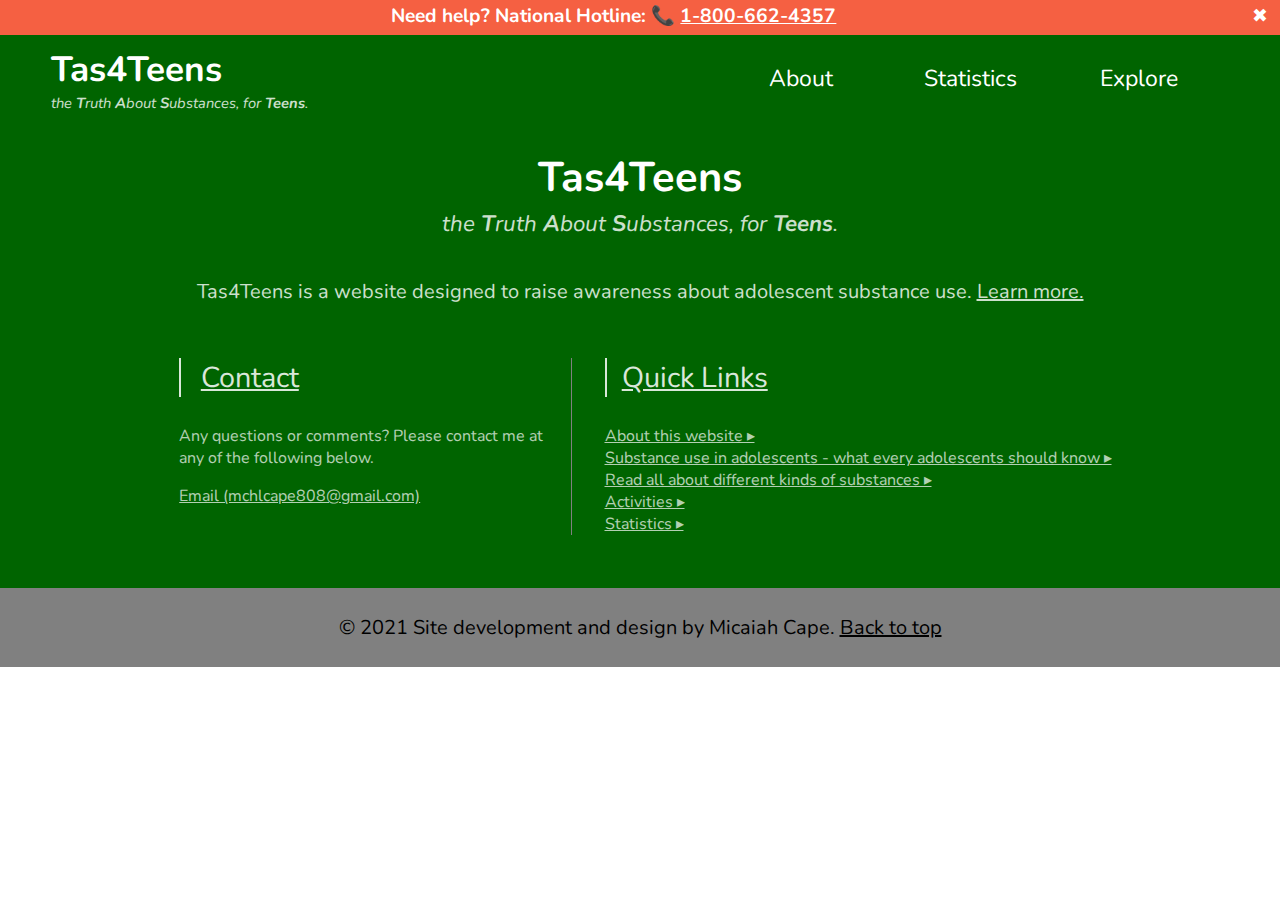
==== index.html @ 203330e4 "template" ====
<!DOCTYPE html>
<html lang="en">
<head>
    <meta charset="UTF-8">
    <meta http-equiv="X-UA-Compatible" content="IE=edge">
    <meta name="viewport" content="width=device-width, initial-scale=1.0">
    <title>Homepage | Tas4Teens</title>
    <link rel="stylesheet" href="css/template.css">
    <link rel="preconnect" href="https://fonts.googleapis.com">
<link rel="preconnect" href="https://fonts.gstatic.com" crossorigin>
<link href="https://fonts.googleapis.com/css2?family=Nunito:wght@200&display=swap" rel="stylesheet">

<!--Newsreader/serif font--> <link rel="preconnect" href="https://fonts.googleapis.com">
<link rel="preconnect" href="https://fonts.gstatic.com" crossorigin>
<link href="https://fonts.googleapis.com/css2?family=Newsreader:wght@300&display=swap" rel="stylesheet">
</head>
<body>
    <div id = 'emergencyHeader'>
        <p id = 'emergency'>
            Need help? National Hotline: 📞 <a href="tel://+18006624357" id = 'call'>1-800-662-4357</a>
        </p>
        <p id = 'close'>✖</p>
       
    </div>

    <div id = 'emergencyMobileHeader'>
        <p id = 'emergencyMobile'>
            Need help? National Hotline: <a href="tel://+18006624357" id = 'call'>1-800-662-4357</a>
        </p>
        <p id = 'closeMobile'>✖</p>
    </div>

    <div id = 'header'>
        <div id = 'headerLinkHolder'>
            <a href="/" id = 'headerLink'>
                <p id = 'headerLinkMain'>Tas4Teens</p>
                <p id = 'headerLinkSub'>the <b>T</b>ruth <b>A</b>bout <b>S</b>ubstances, for <b>Teens</b>.</p>
            </a>
        </div>
        <div id = 'topLinks'>
            <a href="/about" class = 'topIndividualLinkHolder'>
                <p class = 'topIndividualLink'>About</p>
            </a>
            <a href="/stats" class = 'topIndividualLinkHolder'>
                <p class = 'topIndividualLink'>Statistics</p>
            </a>
            <a href="/explore" class = 'topIndividualLinkHolder'>
                <p class = 'topIndividualLink'>Explore</p>
            </a>
        </div>
    </div>

    <div id = 'mobileHeader'>
        <p id = 'menu'>☰</p>
        <div id = 'headerLinkHolderMobile'>
            <a href="/" id = 'headerLinkMobile'>
                <p id = 'headerLinkMainMobile'>Tas4Teens</p>
                <p id = 'headerLinkSubMobile'>the <b>T</b>ruth <b>A</b>bout <b>S</b>ubstances, for <b>Teens</b>.</p>
            </a>
        </div>
    </div>

    <div id = 'mobileNavigation'>
        <a href="/about" class = 'topIndividualLinkHolder'>
            <p class = 'topIndividualLink'>About</p>
        </a>
        <a href="/stats" class = 'topIndividualLinkHolder'>
            <p class = 'topIndividualLink'>Statistics</p>
        </a>
        <a href="/explore" class = 'topIndividualLinkHolder'>
            <p class = 'topIndividualLink'>Explore</p>
        </a>
    </div>

    <div id = 'footer'>
        <div id = 'bottomHeaderLinkHolder'>
            <a href="/" id = 'bottomHeaderLink'>
                <p id = 'bottomHeaderLinkMain'>Tas4Teens</p>
                <p id = 'bottomHeaderLinkSub'>the <b>T</b>ruth <b>A</b>bout <b>S</b>ubstances, for <b>Teens</b>.</p>
            </a>
        </div>
        <p id = 'footerMissionStatement'>Tas4Teens is a website designed to raise awareness about adolescent substance use. <a href="/about">Learn more.</a></p>
        <div id = 'bottomNavigationLinkHolders'>
            <div id = 'contactDiv'>
                <p id = 'contact'>Contact</p>
                <p id = 'contactInfo'>Any questions or comments? Please contact me at any of the following below.</p>
                <a href="malito:mchlcape808@gmail.com" class = 'bottomQuickLinks'>Email (mchlcape808@gmail.com)</a><br>
                <!--<a href="https://www.instagram.com/tas4teens/" class = 'bottomQuickLinks'>Instagram (Temporary; @tas4teens)</a>-->
            </div>
            <div id = 'quickLinksDiv'>
                <p id = 'quickLinks'>Quick Links</p>
                <a href="/about" class = 'bottomQuickLinks'>About this website ▸</a><br>
                <a href="/sud" class = 'bottomQuickLinks'>Substance use in adolescents - what every adolescents should know ▸</a><br>
                <a href="/substances" class = 'bottomQuickLinks'>Read all about different kinds of substances ▸</a><br>
                <a href="/activities" class = 'bottomQuickLinks'>Activities ▸</a><br>
                <a href="/stats" class = 'bottomQuickLinks'>Statistics ▸</a><br>
            </div>
        </div>
    </div>
    <div id = 'copyrightDiv'>&copy 2021 Site development and design by Micaiah Cape. <u id = 'backToTop'>Back to top</u></div>
</body>
<script src = 'js/template.js'></script>
</html>
---- css/template.css ----
html{
    scroll-behavior: smooth;
    overflow-x: hidden;
}

#emergencyMobileHeader{
    display: none;
}

#mobileHeader{
    display: none;
}

#mobileNavigation{
    display: none;
}

#header{
    background-color: darkgreen;
 
    margin-top: 0;
    display: flex;
    -webkit-user-select: none;
    font-family: 'Nunito', sans-serif;
    margin-bottom: 0;
    
}

body{
    font-family: 'Nunito', sans-serif;
    width: 102%;
    margin-left: -1%;
    margin-right: -1%;
    margin-top: -0.3%;
    margin-bottom: -1%;
    
}

#emergencyHeader{
    color: white;
    background-color: #f56042;
    margin-bottom: 0;
    display: flex;
    z-index: 2;
    width: 100%;
    /*position: fixed;
    width: 100%;
    margin-left: -1%*/
}

#emergency{
    text-align: center;
    
    font-weight: bold;
    padding-top: 0.5%;
    padding-bottom: 0.5%;
    font-size: 1.5vw;
    margin-top: 0;
    margin-bottom: 0;
    width: 96%;
}

#close{
    margin-top: auto;
    margin-bottom: auto;
    width: 3%;
    font-size: 1.5vw;
    -webkit-user-select: none;
    transition: 0.5s;
    text-align: center;
}

#close:hover{
    cursor: pointer;
    transform: rotate(180deg);
    color: black;
    transition: 0.5s;
}

#call{
    color: white;
}

#headerLinkMain{
    color: white;
    font-size: 2.75vw;
    text-decoration: none;
    margin-top: 0;
    margin-bottom: 0.2%;
    font-weight: bold;
}

#headerLinkSub{
    color: white;
    margin-top: 0;
    font-size: 1.15vw;
    font-style: italic;
    opacity: 0.8;
    margin-bottom: 0;

}

#headerLink{
    color: white;
    text-decoration: none;
}

#bottomHeaderLinkMain{
    color: white;
    font-size: 3.25vw;
    text-decoration: none;
    margin-top: 0;
    margin-bottom: 0.2%;
    font-weight: bold;
}

#bottomHeaderLinkSub{
    color: white;
    margin-top: 0;
    font-size: 1.75vw;
    font-style: italic;
    opacity: 0.8;
    margin-bottom: 0;

}

#bottomHeaderLink{
    color: white;
    text-decoration: none;
}

#bottomHeaderLinkHolder{
 
    padding-top: 2%;
    padding-bottom: 2%;
    text-align: center;
}

#headerLinkHolder:hover{
    color: gray;
}

#headerLinkHolder{
    margin-left: 5vw;
    width: 21vw;
    margin-top: auto;
    margin-bottom: auto;
}

.topIndividualLink{

    text-align: center;
    color: white;
    text-decoration: none;
    font-size: 1.8vw;
}

.topIndividualLinkHolder{
    background-color: darkgreen;
    width: 33%;
    padding-bottom: 1%;
    padding-top: 1%;
    text-decoration: none;
    color: white;
    transition: 0.7s;
}

.topIndividualLinkHolder:hover{
    background-color: lightgreen;
    transition: 0.7s;
}

#topLinks{
    
    margin-top: auto;
    margin-bottom: auto;
    margin-left: 31vw;
    width: 40vw;
    display: flex;
}

#footer{
    background-color: darkgreen;
}

#footerMissionStatement{
    color: white;
    font-size: 125%;
    opacity: 0.8;
    text-align: center;
    margin-left: 15%;
    margin-right: 15%;
    margin-top: 1%;
}

#bottomNavigationLinkHolders{
    display: flex;
    margin-top: 4%;
    padding-bottom: 4%;
}

#contactDiv{
    margin-left: 15vw;
    width: 30%;
    margin-right: 2.5%;
    border-right: 1px solid gray;
    
}

#quickLinkDiv{
    margin-left: 2.5%;

    margin-right: 10%;
    margin-top: 0;
}

#contact{
    font-size: 2.25vw;
    color: white;
    text-decoration: underline;
    padding-left: 5%;
    border-left: 2px solid white;
    margin-top: 0;
    padding-top: 0;
    opacity: 0.85;
}

#quickLinks{
    font-size: 2.25vw;
    color: white;
    text-decoration: underline;
    padding-left: 3%;
    border-left: 2px solid white;
    margin-top: 0;
    padding-top: 0;
    opacity: 0.85;
}

#contactInfo{
    font-size: 1.25vw;
    color: white;
    opacity: 0.7;
}

.bottomQuickLinks{
    opacity: 0.7;
}

#copyrightDiv{
    font-size: 125%;
    background-color: grey;
    text-align: center;
    padding-top: 2%;
    padding-bottom: 2%;
}

#backToTop{
    cursor: pointer;
}

a{
    color: white;
}

@media only screen and (orientation: portrait){
    #emergencyMobileHeader{
        display: block;
        background-color: #f56042;
        font-weight: bold;
        color: white;
        display: flex;
        font-size: 3.5vw; 
        position: relative;
        z-index: 2;
        margin-top: 0;
        position: sticky;
    }

    #emergencyMobile{
        margin-left: 3vw;
        width: 91%;
        margin-top: 1%;
        margin-bottom: 1%;
    }

    #closeMobile{
        margin-top: 1%;
        margin-bottom: 1%;
    }


    #menu{
        padding-left: 4vw;
        color: white;
        font-size: 6vw;
        padding-right: 5vw;
        margin-bottom: auto;
        margin-top: auto;
        padding-left: 5vw;
        transition: 0.5s;
        -webkit-user-select: none;
    }

    #menu:hover{
        color: skyblue;
        cursor: pointer;
        transition: 0.5s;
    }

    #mobileHeader{
        display: block;
        background-color: green;
        display: flex;
        position: relative;
    }

    #headerLinkHolderMobile{
        padding-top: 2%;
        padding-bottom: 2%;
       
    }

    #headerLinkMainMobile{
        color: white;
        font-size: 6vw;

        margin-top: 0;
        margin-bottom: 0.2%;
        font-weight: bold;
    }
    
    #headerLinkSubMobile{
        color: white;
        margin-top: 0;
        font-size: 3.5vw;
        font-style: italic;
        opacity: 0.8;
        margin-bottom: 0;
    }

    #headerLinkMobile{
        text-decoration: none;
        width: 75%;
        color: white;
    }

    #emergencyHeader{
        display: none;
    }

    #header{
        display: none;
    }

    #mobileNavigation{
        display: none;
        background-color: green;
        position: absolute;
        width: 35%;
    }

    .topIndividualLinkHolder{
        background-color: green;
        color: black;
        margin-top: 0;
        margin-bottom: 0;
    }

    .topIndividualLink{
        font-size: 5vw;
        padding-top: 1.75%;
        padding-bottom: 1.75%;
        margin-top: 0;
        margin-bottom: 0;
     
        text-align: left;
        padding-left: 6vw;
    }

    .topIndividualLink:hover{
        background-color: #135c07;
        font-weight: bold;
        text-decoration: underline;
    }

    /*header end*/

    /*footer begin*/
    #bottomNavigationLinkHolders{
        flex-direction: column;
    }

    #contactDiv{
        margin-left: 10%;
        margin-right: 10%;
        width:80%;
        border: none;
        padding: 0;
    }

    #quickLinksDiv{
        margin-left: 10%;
        margin-right: 10%;
        width:80%;
        border: none;
        padding: 0;
        margin-top: 10%;
        padding-bottom: 4%;
    }

    .bottomQuickLinks{
        display: inline-block;
        font-size: 3.5vw;
        margin-top: 1%;
        margin-bottom: 1%;
    }

    #contact{
        font-size: 5.75vw;
        margin-bottom: 3%;
    }

    #contactInfo{
        font-size: 4vw;
    }

    #quickLinks{
        font-size: 5.75vw;
        margin-bottom: 3%;
    }

    #bottomHeaderLinkMain{
        font-size: 7vw;
    }

    #bottomHeaderLinkSub{
        font-size: 4vw;
    }

    #footerMissionStatement{
        font-size: 4vw;
        width: 80%;
        margin-left: 10%;
        margin-right: 10%;
        margin-top: 3%;
        margin-bottom: 6%;
    }

    #bottomHeaderLinkHolder{
        padding-top: 4%;
    }

    #copyrightDiv{
        color: white;
        font-size: 4vw;
    }

    /*end footer*/
}
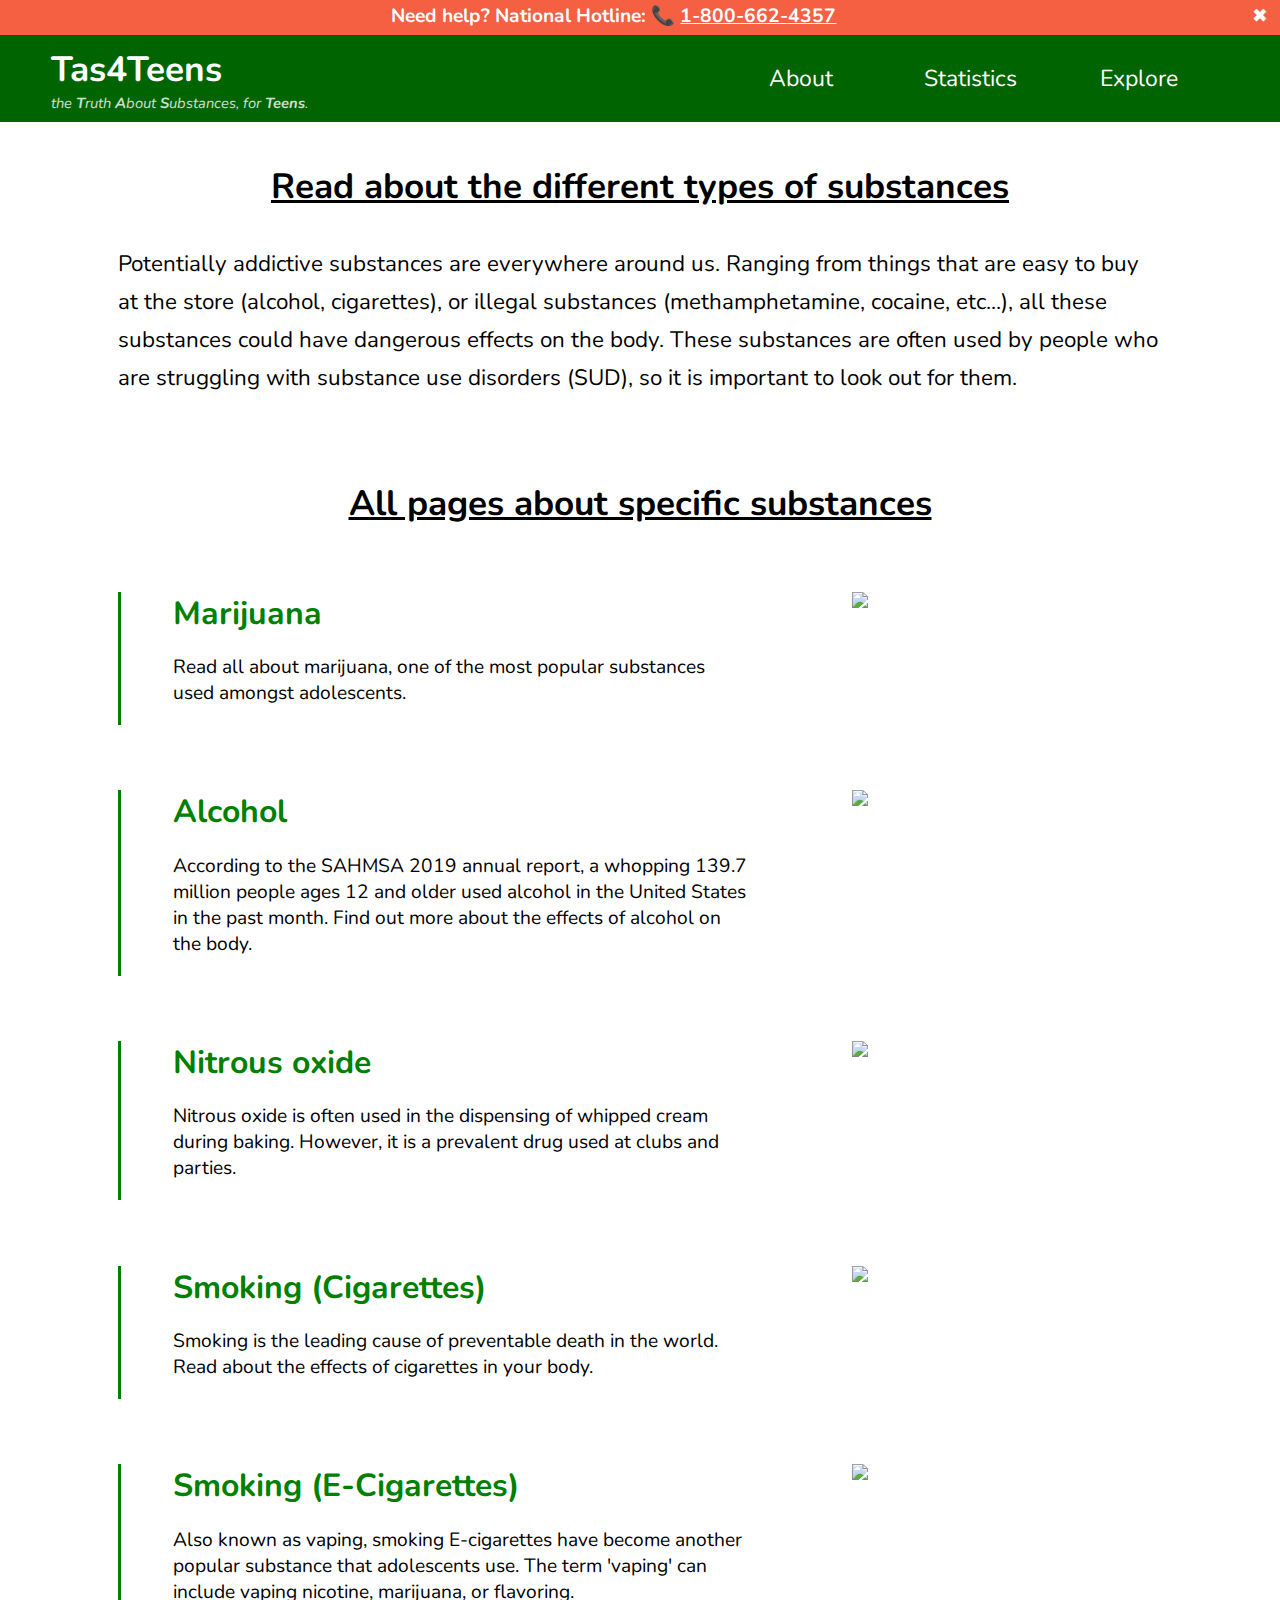
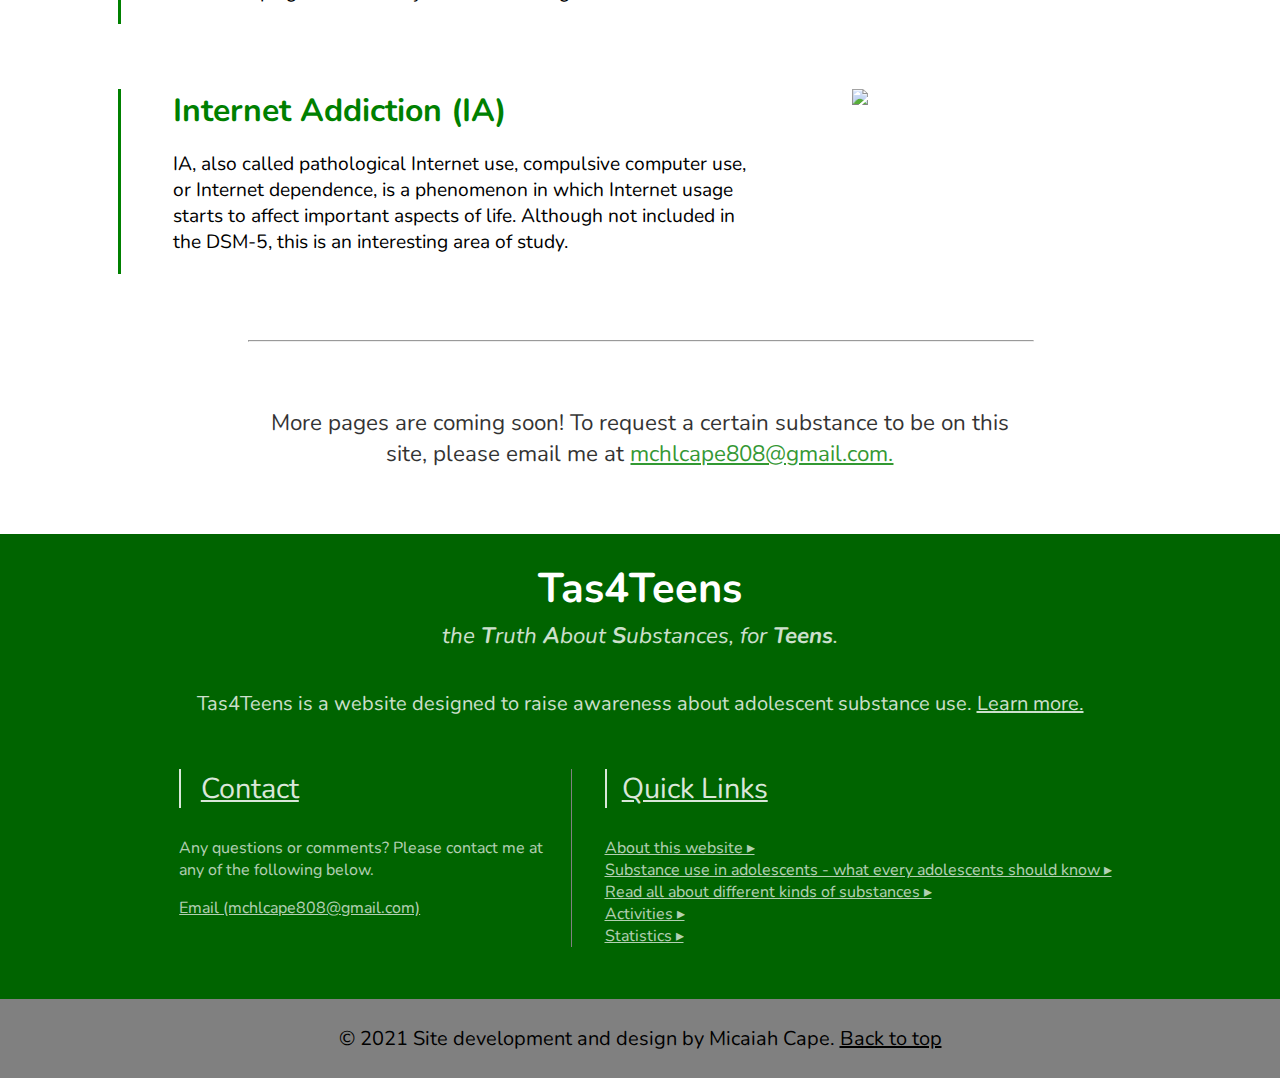
==== commit 5ca48567: "finished substance page" ====
--- a/index.html
+++ b/index.html
@@ -4,8 +4,9 @@
     <meta charset="UTF-8">
     <meta http-equiv="X-UA-Compatible" content="IE=edge">
     <meta name="viewport" content="width=device-width, initial-scale=1.0">
-    <title>Homepage | Tas4Teens</title>
+    <title>All Substances | Tas4Teens</title>
     <link rel="stylesheet" href="css/template.css">
+    <link rel="stylesheet" href="css/substance.css">
     <link rel="preconnect" href="https://fonts.googleapis.com">
 <link rel="preconnect" href="https://fonts.gstatic.com" crossorigin>
 <link href="https://fonts.googleapis.com/css2?family=Nunito:wght@200&display=swap" rel="stylesheet">
@@ -72,6 +73,24 @@
         </a>
     </div>
 
+    <!--!!!!!!!!!!!!!!!!!!!!!!!!!!!!!!!!!!!!!!!!!!!!!!!!!!!!!!!!!!!!!!!!!!!!!!!!!!!!!!!!!!!!!-->
+    <!--!!!!!!!!!!!!!!!!!!!!!!!!!!!!!!!!!!!!!!!!!!!!!!!!!!!!!!!!!!!!!!!!!!!!!!!!!!!!!!!!!!!!!-->
+
+    <div id = 'content'>
+        <p id = 'title'>Read about the different types of substances</p>
+        <p id = 'subTitle'>Potentially addictive substances are everywhere around us. Ranging from things that are easy to buy at the store (alcohol, cigarettes), or illegal substances (methamphetamine, cocaine, etc...), all these substances could have dangerous effects on the body. These substances are often used by people who are struggling with substance use disorders (SUD), so it is important to look out for them. </p>
+
+        <p id = 'allSubstances'>All pages about specific substances</p>
+        <div id = 'allSubstancesHolder'></div>
+        <hr id = 'line'>
+        <p id = 'comingSoon'>More pages are coming soon! To request a certain substance to be on this site, please email me at <a href="mailto:mchlcape808@gmail.com" id = 'email'>mchlcape808@gmail.com.</a></p>
+    </div>
+    
+
+    <!--!!!!!!!!!!!!!!!!!!!!!!!!!!!!!!!!!!!!!!!!!!!!!!!!!!!!!!!!!!!!!!!!!!!!!!!!!!!!!!!!!!!!!-->
+    <!--!!!!!!!!!!!!!!!!!!!!!!!!!!!!!!!!!!!!!!!!!!!!!!!!!!!!!!!!!!!!!!!!!!!!!!!!!!!!!!!!!!!!!-->
+
+
     <div id = 'footer'>
         <div id = 'bottomHeaderLinkHolder'>
             <a href="/" id = 'bottomHeaderLink'>
@@ -99,5 +118,7 @@
     </div>
     <div id = 'copyrightDiv'>&copy 2021 Site development and design by Micaiah Cape. <u id = 'backToTop'>Back to top</u></div>
 </body>
+<script src = 'js/substance.js'></script>
 <script src = 'js/template.js'></script>
+
 </html>--- a/css/substance.css
+++ b/css/substance.css
@@ -0,0 +1,149 @@
+#content{
+    margin-top: 0;
+    margin-bottom: 0;
+    padding: 0;
+}
+
+#title, #allSubstances{
+    font-size: 2.75vw;
+    text-align: center;
+    text-decoration: underline;
+    padding-top: 3%;
+    margin: 0;
+    font-weight: bold;
+}
+
+#subTitle{
+    font-size: 140%;
+    line-height: 1.7;
+    margin-left: 10%;
+    margin-right: 10%;
+    width: 80%;
+    padding-top: 1%;
+    padding-bottom: 1.5%;
+}
+
+.definition{
+    color: blue;
+}
+
+.definition:hover{
+    text-decoration: underline;
+    cursor: pointer;
+}
+
+.link{
+    color: black;
+}
+
+.img{
+    width: 30%;
+}
+
+.linkHolder{
+    width: 80%;
+    margin-left: 10%;
+    margin-right: 10%;
+    display: flex;
+    border-left: 3px solid green;
+    margin-top: 5%;
+    margin-bottom: 5%;
+}
+
+.innerHolder{
+    width: 55%;
+    margin-right: 10%;
+    margin-left: 5%;
+    margin-top: auto;
+    margin-bottom: auto;
+}
+
+.link{
+    font-size: 2.5vw;
+    font-weight: bold;
+    color: green;
+    text-decoration: none;
+}
+
+.link:hover{
+    text-decoration: underline;
+}
+
+.linkDesc{
+    font-size: 1.5vw;
+}
+
+#comingSoon{
+    text-align: center;
+    opacity: 0.8;
+    font-size: 1.75vw;
+    width: 60%;
+    margin-left: 20%;
+    margin-right: 20%;
+    margin-top: 0;
+    margin-bottom: 5%;
+    margin-top: 5%;
+}
+
+#email{
+    color: green;
+}
+
+#line{
+    width: 60%;
+    margin-left: 20%;
+    margin-right: 20%;
+}
+
+@media only screen and (orientation: portrait){
+    #title, #allSubstances{
+        font-size: 6vw;
+        margin-left: 10%;
+        margin-right: 10%;
+    }
+
+    #subTitle{
+        font-size: 4.25vw;
+        line-height: 1.6;
+    }
+
+    .linkHolder{
+        flex-direction: column-reverse;
+        border: none;
+        margin-bottom: 8%;
+    }
+
+    .img{
+        width: 80%;
+        margin-left: 10%;
+        margin-right: 10%;
+    }
+
+    .innerHolder{
+        text-align: center;
+        width: 100%;
+        margin-left: 0;
+        margin-right: 0;
+        
+    }
+
+    .link{
+        display: inline-block;
+        font-size: 5vw;
+        margin-top: 5%;
+    }
+
+    .linkDesc{
+        font-size: 4vw;
+        margin-top: 2%;
+    }
+
+    #comingSoon{
+        font-size: 4vw;
+        margin-top: 7%;
+        margin-bottom: 10%;
+        margin-left: 10%;
+        margin-right: 10%;
+        width: 80%;
+    }
+}